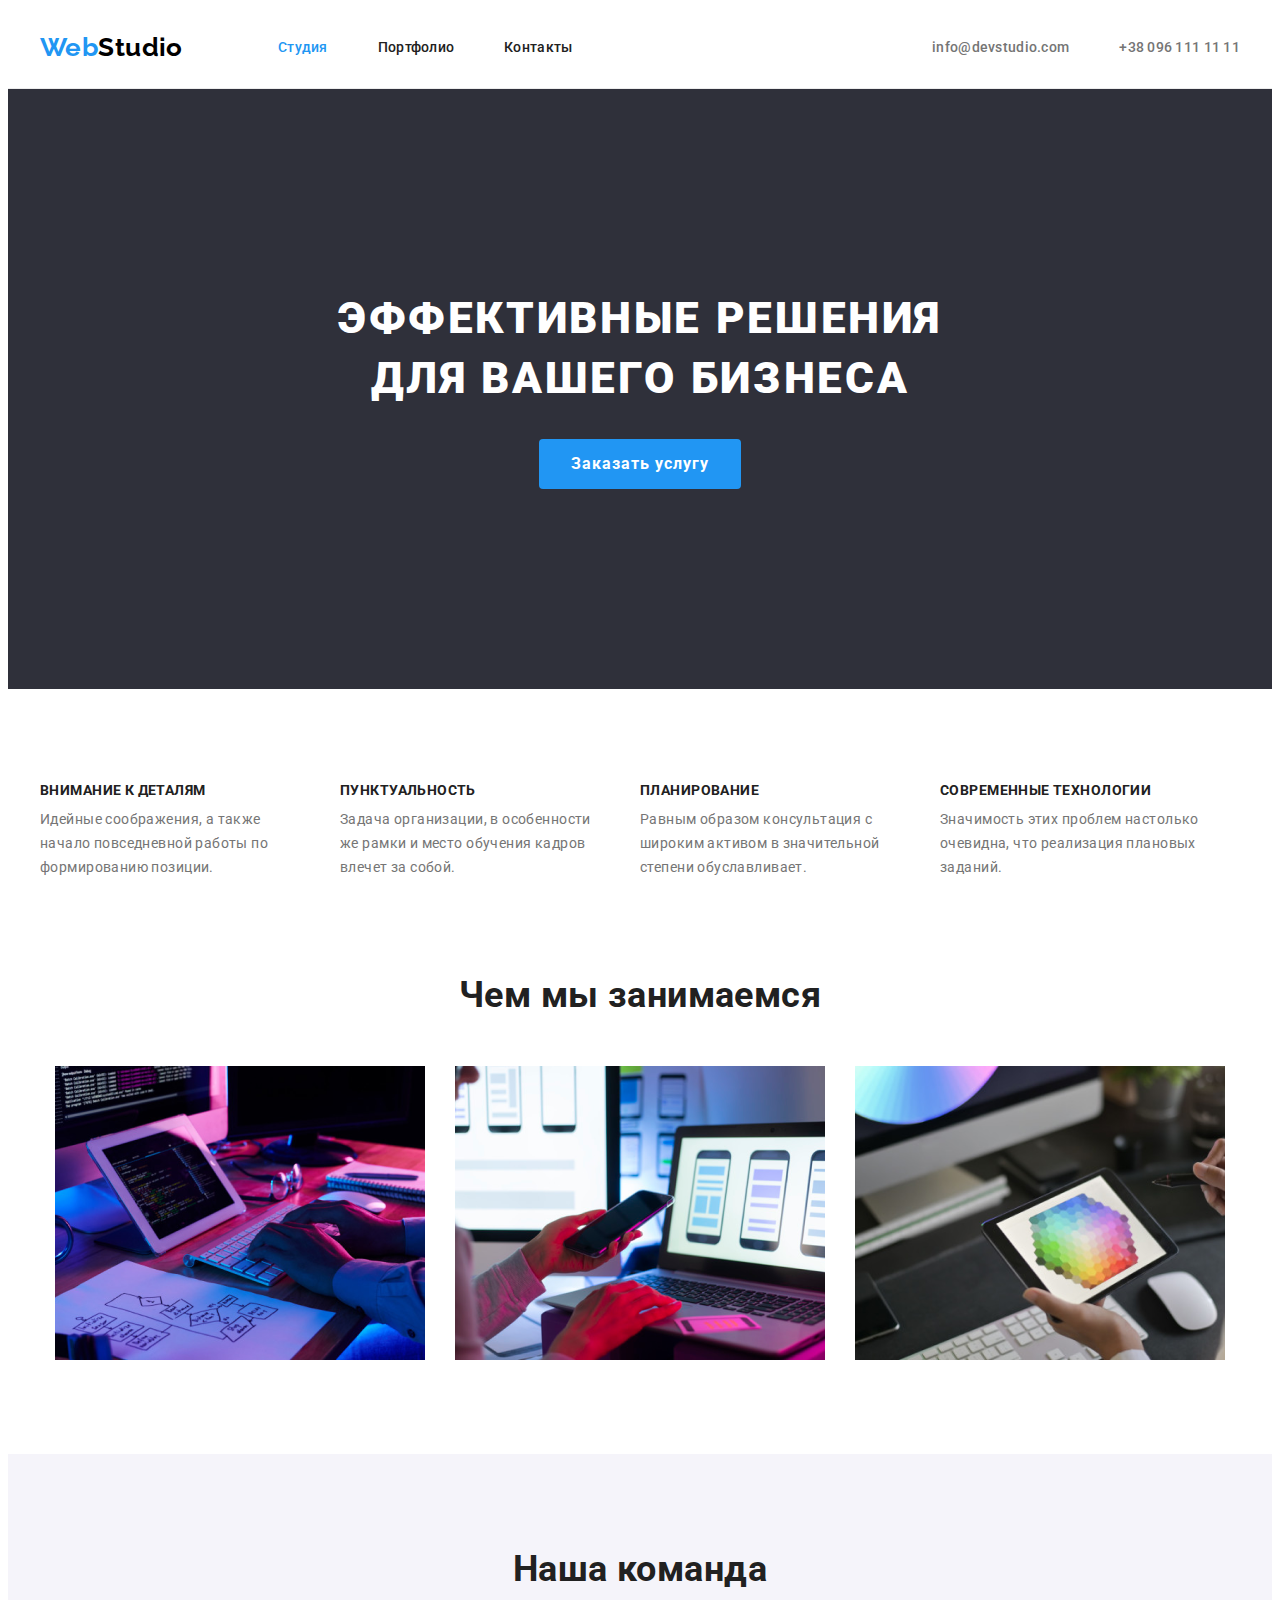
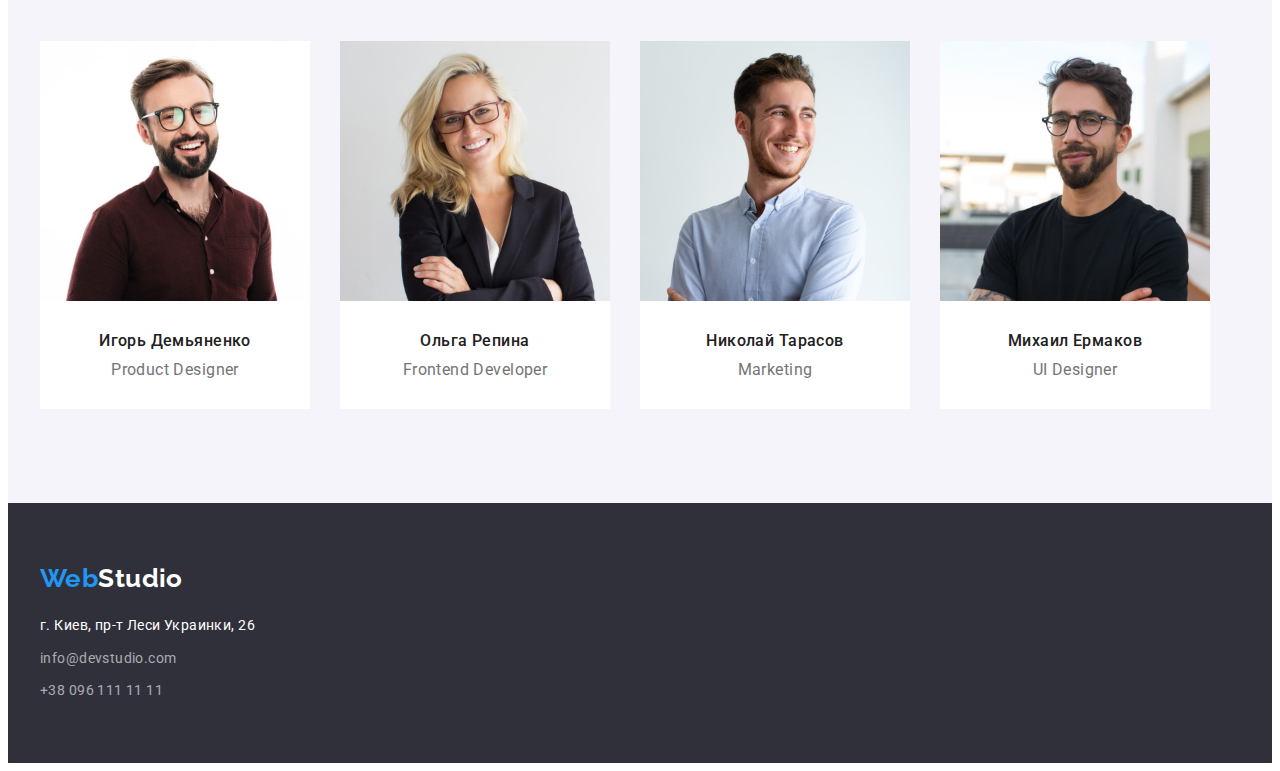
==== index.html @ 4c5ab319 "Скопировал дз 3" ====
<!DOCTYPE html>
<html lang="ru">
  <head>
    <meta charset="UTF-8" />
    <meta name="viewport" content="width=device-width, initial-scale=1.0" />
    <title>Домашняя работа №4</title>
    <link
      href="https://fonts.googleapis.com/css2?family=Raleway:wght@700&family=Roboto:wght@400;500;700;900&display=swap"
      rel="stylesheet"
    />
    <link
      rel="stylesheet"
      href="https://cdnjs.cloudflare.com/ajax/libs/modern-normalize/1.0.0/modern-normalize.min.css"
      integrity="sha512-ISS7cAi1PEhQ8jnbJpJZMd29NlhNj4AWYyLOSp2CE/CsHxTCu+r+t0D2yoJudVrd0/8fTVPUVDzY5Tvli75u/g=="
      crossorigin="anonymous"
    />
    <link rel="stylesheet" href="./css/style.css" />
  </head>
  <body>
    <header class="header">
      <div class="container">
        <!-- Основная навигация -->
        <nav class="nav">
          <a class="logo link" href="./index.html"><span class="logo-text">Web</span>Studio</a>
          <ul class="list">
            <li class="item">
              <a class="link current" href="./index.html">Студия</a>
            </li>
            <li class="item">
              <a class="link" href="./portfolio.html">Портфолио</a>
            </li>
            <li class="item">
              <a class="link" href="#address">Контакты</a>
            </li>
          </ul>
        </nav>
        <ul class="contacts list">
          <li class="item">
            <a class="link" href="mailto:info@devstudio.com">info@devstudio.com</a>
          </li>
          <li class="item">
            <a class="link" href="tel:+380961111111">+38 096 111 11 11</a>
          </li>
        </ul>
      </div>
    </header>
    <main>
      <!-- Блок Герой -->
      <section class="hero">
        <div class="container">
          <h1 class="hero-titel">
            Эффективные решения <br />
            для вашего бизнеса
          </h1>
          <button class="button" type="button">Заказать услугу</button>
        </div>
      </section>
      <!-- Наши приимущества -->
      <section class="advantages">
        <div class="container">
          <h2 class="hidden">Наши приимущества</h2>
          <ul class="list">
            <li class="item">
              <h3 class="titel">Внимание к деталям</h3>
              <p class="text">Идейные соображения, а также начало повседневной работы по формированию позиции.</p>
            </li>
            <li class="item">
              <h3 class="titel">Пунктуальность</h3>
              <p class="text">Задача организации, в особенности же рамки и место обучения кадров влечет за собой.</p>
            </li>
            <li class="item">
              <h3 class="titel">Планирование</h3>
              <p class="text">Равным образом консультация с широким активом в значительной степени обуславливает.</p>
            </li>
            <li class="item">
              <h3 class="titel">Современные технологии</h3>
              <p class="text">Значимость этих проблем настолько очевидна, что реализация плановых заданий.</p>
            </li>
          </ul>
        </div>
      </section>
      <!-- Чем мы занимаемся -->
      <section class="work">
        <div class="container">
          <h2 class="titel">Чем мы занимаемся</h2>
          <ul class="list">
            <li class="item">
              <img src="./img/img1.png" alt="Програмист за работой" width="370" height="294" />
            </li>
            <li class="item">
              <img src="./img/img2.png" alt="Разработка приложений" width="370" height="294" />
            </li>
            <li class="item">
              <img src="./img/img3.png" alt="Веб-дизайн" width="370" height="294" />
            </li>
          </ul>
        </div>
      </section>
      <!-- Команада -->
      <section class="team">
        <div class="container">
          <h2 class="titel">Наша команда</h2>
          <ul class="list">
            <li class="card">
              <img src="./img/img2_4.jpg" alt="Игорь" width="270" />
              <h3 class="titel">Игорь Демьяненко</h3>
              <p class="text">Product Designer</p>
            </li>
            <li class="card">
              <img src="./img/img2_1.jpg" alt="Ольга" width="270" />
              <h3 class="titel">Ольга Репина</h3>
              <p class="text">Frontend Developer</p>
            </li>
            <li class="card">
              <img src="./img/img2_2.jpg" alt="Николай" width="270" />
              <h3 class="titel">Николай Тарасов</h3>
              <p class="text">Marketing</p>
            </li>
            <li class="card">
              <img src="./img/img2_3.jpg" alt="Михаил" width="270" />
              <h3 class="titel">Михаил Ермаков</h3>
              <p class="text">UI Designer</p>
            </li>
          </ul>
        </div>
      </section>
    </main>
    <!-- Футер сайта -->
    <footer class="footer">
      <div class="container">
        <a class="logo link" href="./index.html"><span class="logo-text">Web</span>Studio</a>
        <address id="address" class="address">
          <p class="text">г. Киев, пр-т Леси Украинки, 26</p>
          <ul class="list">
            <li>
              <a class="link" href="mailto:info@devstudio.com">info@devstudio.com</a>
            </li>
            <li>
              <a class="link" href="tel:+380961111111">+38 096 111 11 11</a>
            </li>
          </ul>
        </address>
      </div>
    </footer>
  </body>
</html>
---- css/style.css ----
/* Палитра макета */
/* основно фон #FFFFFF */
/* дополнительный фон #F5F4FA */
/* цвет героя и футера #2F303A */
/* основнй текст #757575 */
/* Заголовки #212121 */
/* цвет лого, кнопок, активных ссылок #2196F3 */
/* лого1 вторая часть #000000 */
/* лого2 вторая часть #ffffff */

:root {
  --primary-text-color: #757575;
  --primary-bg-color: #ffffff;
  --secondary-bg-color: #f5f4fa;
  --footer-hero-bg-color: #2f303a;
  --titel-link-color: #212121;
  --secondary-link-color: #757575;
  --accent-color: #2196f3;
  --logo-up-color: #000000;
  --logo-down-color: #ffffff;
  --address-color: #ffffff;
  --address-secondary-color: rgba(255, 255, 255, 0.6);
}

/* Общее */
body {
  color: var(--primary-text-color);
  background-color: var(--primery-bg-color);
  font-family: Roboto, sans-serif;
  font-size: 14px;
  line-height: 1.71;
  letter-spacing: 0.03em;
}

/* списки */
.list {
  list-style: none;
  padding: 0;
  margin: 0;
}

/* ссылки */
.link {
  text-decoration: none;
}

/* заголовки */
.titel {
  color: var(--titel-link-color);

  font-weight: 700;
  font-size: 36px;
  line-height: 1.17;
  text-align: center;
}

.hidden {
  display: none;
}

/* контейнер */
.container {
  margin-right: auto;
  margin-left: auto;
  width: 1200px;
  padding-left: 15px;
  padding-right: 15px;
}

/* Шапка сайта */
.header {
  border-bottom: 1px solid #ececec;
}

.header > .container {
  display: flex;
  justify-content: space-between;
}

.nav {
  display: flex;
  justify-content: space-between;
  align-items: center;
}

.nav > .list {
  display: flex;
  padding: 0px;
}

/* Логотип */
.logo {
  margin-right: 93px;

  color: var(--logo-up-color);

  font-family: Raleway, sans-serif;
  font-weight: 700;
  font-size: 26px;
  line-height: 1.19;
  width: 145px;
  height: 31px;
}
.footer .logo {
  color: var(--logo-down-color);
}

.logo-text {
  color: var(--accent-color);
}

/* Навигация сайта */
.nav > .list .link {
  display: block;
  padding-top: 32px;
  padding-bottom: 32px;

  color: var(--titel-link-color);

  font-weight: 500;
  font-size: 14px;
  line-height: 1.14;
  letter-spacing: 0.02em;
}
.nav > .list > .item:not(:last-child) {
  margin-right: 50px;
}

.nav > .list .link:hover,
.nav > .list .link:focus {
  color: var(--accent-color);
}

.nav > .list .link.current {
  color: var(--accent-color);
}

/* контакты */
.contacts.list {
  display: flex;
  align-items: center;
}

.contacts > .item:not(:last-child) {
  padding-left: 0px;
  margin-right: 50px;
}

.contacts .link {
  display: block;
  padding-top: 32px;
  padding-bottom: 32px;

  color: var(--secondary-link-color);

  font-weight: 500;
  font-size: 14px;
  line-height: 1.14;
  letter-spacing: 0.02em;
}

.contacts .link:hover,
.contacts .link:focus {
  color: var(--accent-color);
}

/* Блок герой */
.hero {
  padding: 200px 0;
  margin-right: auto;
  margin-left: auto;

  max-width: 1600px;
  background-color: var(--footer-hero-bg-color);
}

.hero > .container {
  display: flex;
  flex-direction: column;
  align-items: center;
  justify-content: center;
}

.hero-titel {
  margin-top: 0px;
  margin-bottom: 30px;

  color: var(--primary-bg-color);

  font-weight: 900;
  font-size: 44px;
  line-height: 1.36;
  text-align: center;
  letter-spacing: 0.06em;
  text-transform: uppercase;
}

.button {
  padding: 10px 32px;
  border: none;
  border-radius: 4px;

  color: var(--primary-bg-color);
  background-color: var(--accent-color);

  font-family: inherit;
  font-weight: 700;
  font-size: 16px;
  line-height: 1.87;
  letter-spacing: 0.06em;
}

.button:hover,
.button:focus {
  color: var(--accent-color);
  background-color: var(--primary-bg-color);
}

/* Блок Наши приимущества */
.advantages {
  padding-top: 94px;
  margin-bottom: 94px;
}

.advantages > .container > .list {
  display: flex;
}

.advantages .titel {
  margin-top: 0px;
  margin-bottom: 10px;

  font-weight: 700;
  font-size: 14px;
  line-height: 1.14;
  text-transform: uppercase;
  text-align: start;
}

.advantages .item > .text {
  margin: 0;
}

.advantages .item {
  width: 270px;
}

.advantages .item:not(:last-child) {
  margin-right: 30px;
}

/* Блок Work  */
.work {
  margin-bottom: 94px;
}

.work .titel {
  margin: 0;
  margin-bottom: 50px;
}

.work .list {
  display: flex;
  justify-content: center;
}

.work .list > .item:not(:last-child) {
  margin-right: 30px;
}
.work .list > .item > img {
  display: block;
}

/* Блок Каманда */
.team {
  padding-top: 94px;
  padding-bottom: 94px;

  background-color: var(--secondary-bg-color);
}

.team .titel {
  margin: 0;
  margin-bottom: 50px;
}

.team .list {
  display: flex;
}

.card:not(:last-child) {
  margin-right: 30px;
}

.card {
  background-color: var(--primary-bg-color);
}

.card > .titel {
  padding-top: 30px;
  margin: 0;
  margin-bottom: 10px;

  font-weight: 500;
  font-size: 16px;
  line-height: 1.19;
}

.card > .text {
  padding-bottom: 30px;
  margin: 0;

  font-size: 16px;
  line-height: 1.19;
  text-align: center;
}

.card > img {
  display: block;
}

/* Футер */
.footer {
  background-color: var(--footer-hero-bg-color);

  padding: 60px 0;
}

.footer > .container {
  display: flex;
  justify-content: center;
  flex-direction: column;
}

.address > .text {
  margin: 0;
  margin-top: 20px;
}

.address {
  color: var(--address-color);
  font-style: normal;
}

.address .link {
  color: var(--address-secondary-color);

  display: inline-block;
  margin-top: 9px;
}

.address .link:hover,
.address .link:focus {
  color: var(--accent-color);
}

/* Портфолио */
.galerry {
  padding-top: 94px;
  padding-bottom: 94px;
}

.galerry > .container > .list {
  display: flex;
  justify-content: center;
  flex-wrap: wrap;
}

.galerry .list:first-of-type {
  margin-bottom: 50px;
}

.galerry .item:not(:last-child) {
  margin-right: 8px;
}

/* кнопки галереии */
.galerry-button {
  padding: 6px 22px;
  border-radius: 4px;
  border: none;

  color: var(--titel-link-color);
  background-color: var(--secondary-bg-color);

  font-family: Roboto, sans-serif;
  font-weight: 500;
  font-size: 16px;
  line-height: 1.63;
}

.galerry-button:hover,
.galerry-button:focus {
  color: var(--primary-bg-color);
  background-color: var(--accent-color);
}

/* Карты галереи */
.galerry-card {
  color: var(--primary-text-color);
  font-size: 16px;
  line-height: 1.88;
}

.galerry-card .titel {
  margin: 0;
  margin-bottom: 4px;

  font-weight: 700;
  font-size: 18px;
  line-height: 2;
  letter-spacing: 0.06em;
  text-align: start;
}

.galerry-card:not(:nth-child(3n + 3)) {
  margin-right: 30px;
}

.galerry-card:not(:nth-last-child(-n + 3)) {
  margin-bottom: 30px;
}

.galerry-card img {
  display: block;
}

.galerry-card > .link {
  color: inherit;
}

.galerry-card p {
  display: inline-block;
  margin: 0;
}

.info {
  padding: 20px 24px;
  border-right: 1px solid #eeeeee;
  border-left: 1px solid #eeeeee;
  border-bottom: 1px solid #eeeeee;
}
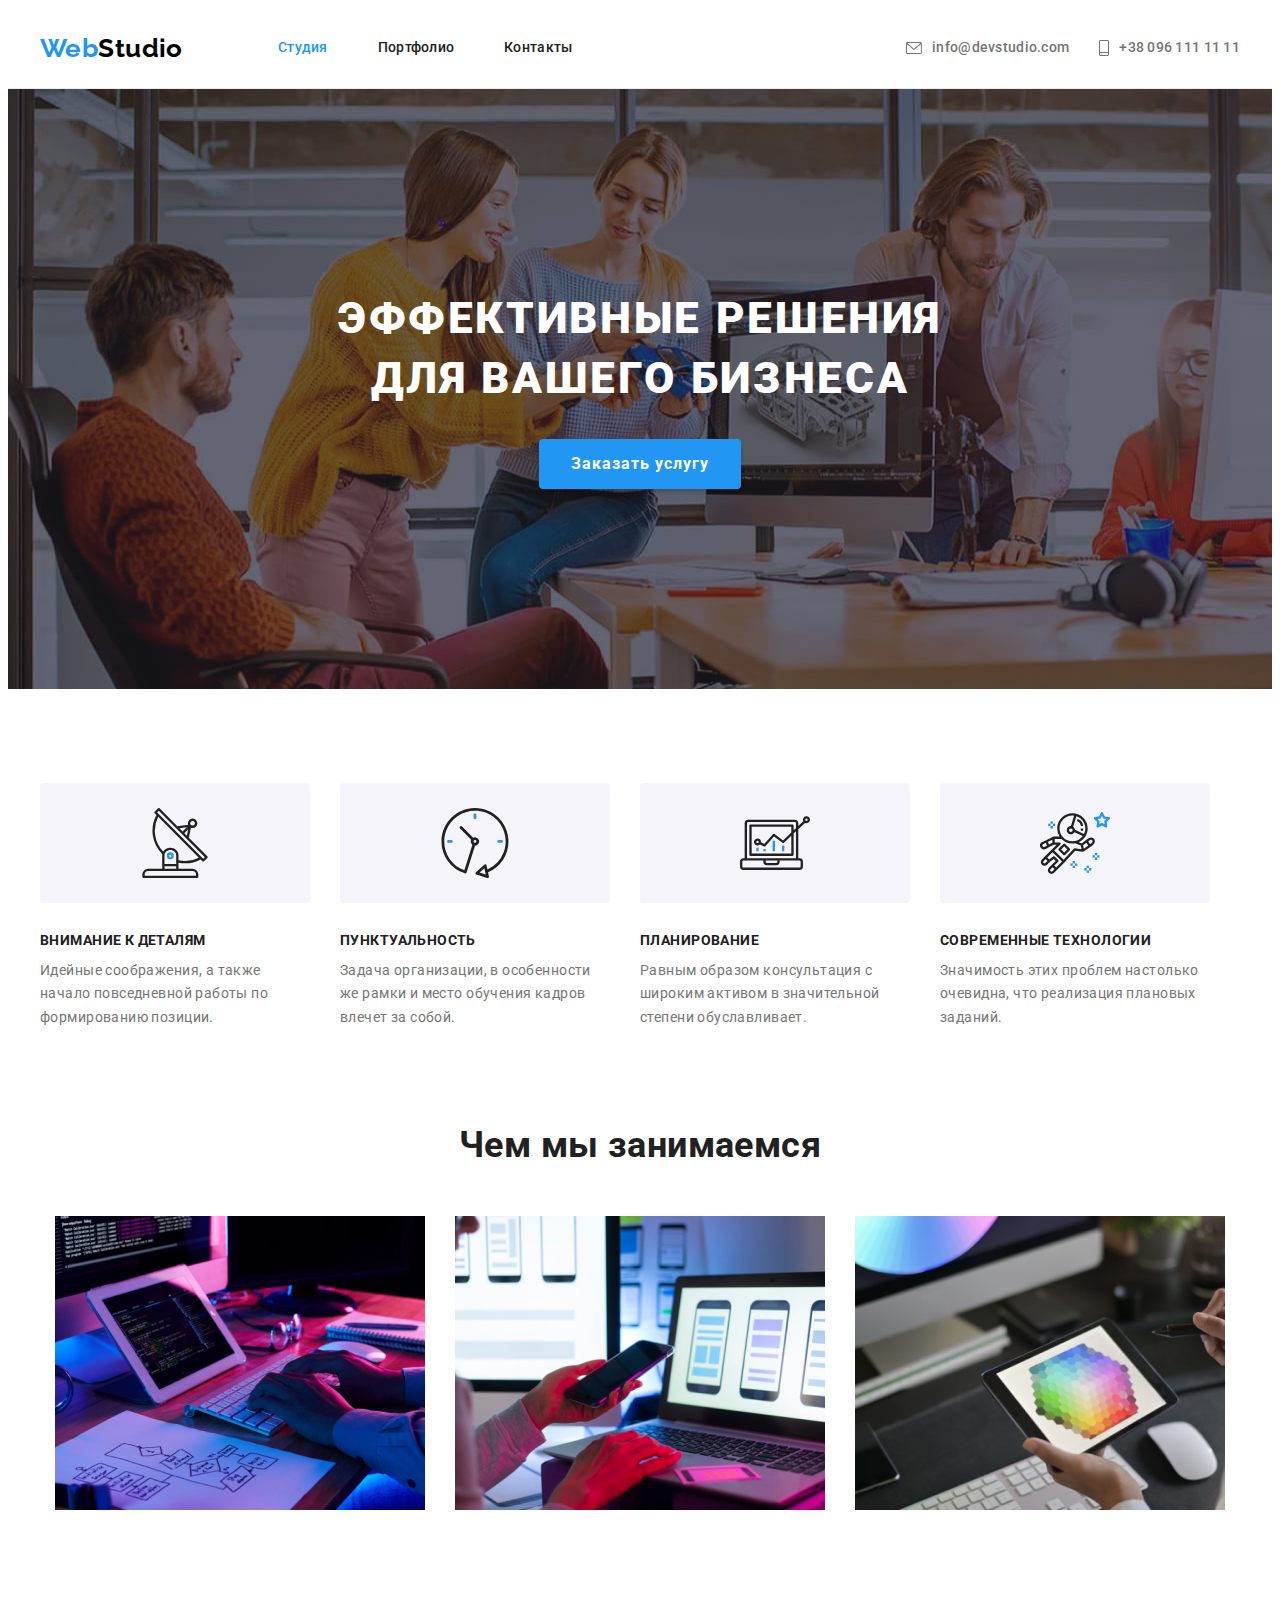
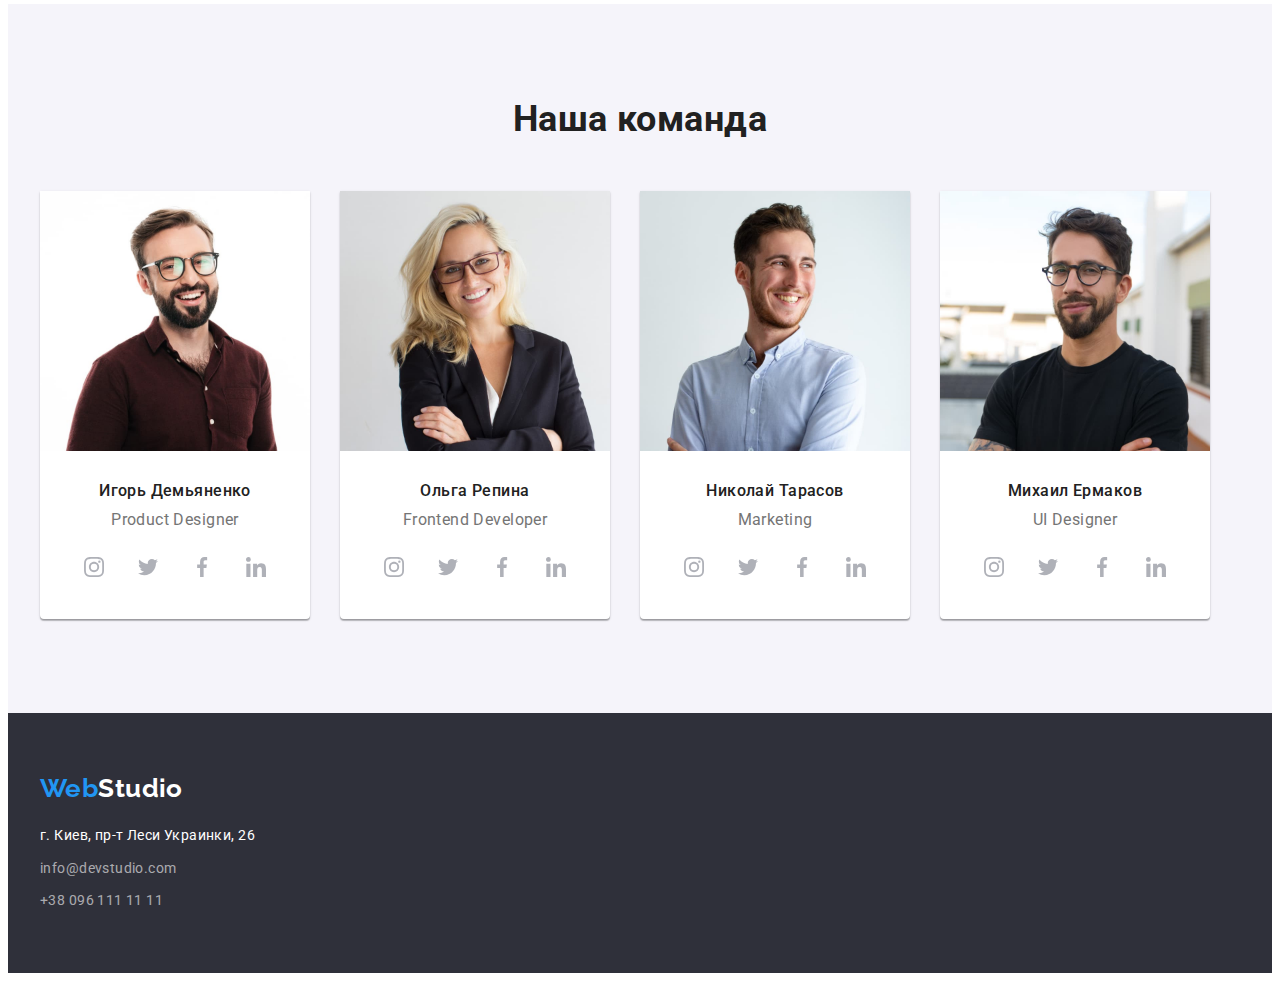
==== commit 7fcf03f8: "добавил векторы" ====
--- a/index.html
+++ b/index.html
@@ -24,7 +24,7 @@
           <a class="logo link" href="./index.html"><span class="logo-text">Web</span>Studio</a>
           <ul class="list">
             <li class="item">
-              <a class="link current" href="./index.html">Студия</a>
+              <a class="link current" href="./index.html"> Студия</a>
             </li>
             <li class="item">
               <a class="link" href="./portfolio.html">Портфолио</a>
@@ -36,10 +36,20 @@
         </nav>
         <ul class="contacts list">
           <li class="item">
-            <a class="link" href="mailto:info@devstudio.com">info@devstudio.com</a>
+            <a class="link" href="mailto:info@devstudio.com"
+              ><svg class="icon" width="16" height="12">
+                <use href="./img/sprite.svg#icon-mail"></use>
+              </svg>
+              info@devstudio.com</a
+            >
           </li>
           <li class="item">
-            <a class="link" href="tel:+380961111111">+38 096 111 11 11</a>
+            <a class="link" href="tel:+380961111111"
+              ><svg class="icon" width="10" height="16">
+                <use href="./img/sprite.svg#icon-smartphone"></use>
+              </svg>
+              +38 096 111 11 11</a
+            >
           </li>
         </ul>
       </div>
@@ -61,18 +71,38 @@
           <h2 class="hidden">Наши приимущества</h2>
           <ul class="list">
             <li class="item">
+              <div class="icon-box">
+                <svg class="icon" width="70" height="70">
+                  <use href="./img/sprite.svg#icon-antenna"></use>
+                </svg>
+              </div>
               <h3 class="titel">Внимание к деталям</h3>
               <p class="text">Идейные соображения, а также начало повседневной работы по формированию позиции.</p>
             </li>
             <li class="item">
+              <div class="icon-box">
+                <svg class="icon" width="70" height="70">
+                  <use href="./img/sprite.svg#icon-clock"></use>
+                </svg>
+              </div>
               <h3 class="titel">Пунктуальность</h3>
               <p class="text">Задача организации, в особенности же рамки и место обучения кадров влечет за собой.</p>
             </li>
             <li class="item">
+              <div class="icon-box">
+                <svg class="icon" width="70" height="70">
+                  <use href="./img/sprite.svg#icon-diagram"></use>
+                </svg>
+              </div>
               <h3 class="titel">Планирование</h3>
               <p class="text">Равным образом консультация с широким активом в значительной степени обуславливает.</p>
             </li>
             <li class="item">
+              <div class="icon-box">
+                <svg class="icon" width="70" height="70">
+                  <use href="./img/sprite.svg#icon-astronaut"></use>
+                </svg>
+              </div>
               <h3 class="titel">Современные технологии</h3>
               <p class="text">Значимость этих проблем настолько очевидна, что реализация плановых заданий.</p>
             </li>
@@ -105,21 +135,125 @@
               <img src="./img/img2_4.jpg" alt="Игорь" width="270" />
               <h3 class="titel">Игорь Демьяненко</h3>
               <p class="text">Product Designer</p>
+              <ul class="list">
+                <li class="item">
+                  <a class="link" href="https://www.instagram.com/" target="_blank" rel="noopener noreferrer">
+                    <svg class="icon" width="20" height="20">
+                      <use href="./img/sprite.svg#icon-instagram"></use></svg
+                  ></a>
+                </li>
+                <li class="item">
+                  <a class="link" href="https://twitter.com/" target="_blank" rel="noopener noreferrer"
+                    ><svg class="icon" width="20" height="20">
+                      <use href="./img/sprite.svg#icon-twitter"></use></svg
+                  ></a>
+                </li>
+                <li class="item">
+                  <a class="link" href="https://www.facebook.com/" target="_blank" rel="noopener noreferrer"
+                    ><svg class="icon" width="20" height="20">
+                      <use href="./img/sprite.svg#icon-facebook"></use></svg
+                  ></a>
+                </li>
+                <li class="item">
+                  <a class="link" href="https://www.linkedin.com/" target="_blank" rel="noopener noreferrer"
+                    ><svg class="icon" width="20" height="20">
+                      <use href="./img/sprite.svg#icon-linkedin"></use></svg
+                  ></a>
+                </li>
+              </ul>
             </li>
             <li class="card">
               <img src="./img/img2_1.jpg" alt="Ольга" width="270" />
               <h3 class="titel">Ольга Репина</h3>
               <p class="text">Frontend Developer</p>
+              <ul class="list">
+                <li class="item">
+                  <a class="link" href="https://www.instagram.com/" target="_blank" rel="noopener noreferrer">
+                    <svg class="icon" width="20" height="20">
+                      <use href="./img/sprite.svg#icon-instagram"></use></svg
+                  ></a>
+                </li>
+                <li class="item">
+                  <a class="link" href="https://twitter.com/" target="_blank" rel="noopener noreferrer"
+                    ><svg class="icon" width="20" height="20">
+                      <use href="./img/sprite.svg#icon-twitter"></use></svg
+                  ></a>
+                </li>
+                <li class="item">
+                  <a class="link" href="https://www.facebook.com/" target="_blank" rel="noopener noreferrer"
+                    ><svg class="icon" width="20" height="20">
+                      <use href="./img/sprite.svg#icon-facebook"></use></svg
+                  ></a>
+                </li>
+                <li class="item">
+                  <a class="link" href="https://www.linkedin.com/" target="_blank" rel="noopener noreferrer"
+                    ><svg class="icon" width="20" height="20">
+                      <use href="./img/sprite.svg#icon-linkedin"></use></svg
+                  ></a>
+                </li>
+              </ul>
             </li>
             <li class="card">
               <img src="./img/img2_2.jpg" alt="Николай" width="270" />
               <h3 class="titel">Николай Тарасов</h3>
               <p class="text">Marketing</p>
+              <ul class="list">
+                <li class="item">
+                  <a class="link" href="https://www.instagram.com/" target="_blank" rel="noopener noreferrer">
+                    <svg class="icon" width="20" height="20">
+                      <use href="./img/sprite.svg#icon-instagram"></use></svg
+                  ></a>
+                </li>
+                <li class="item">
+                  <a class="link" href="https://twitter.com/" target="_blank" rel="noopener noreferrer"
+                    ><svg class="icon" width="20" height="20">
+                      <use href="./img/sprite.svg#icon-twitter"></use></svg
+                  ></a>
+                </li>
+                <li class="item">
+                  <a class="link" href="https://www.facebook.com/" target="_blank" rel="noopener noreferrer"
+                    ><svg class="icon" width="20" height="20">
+                      <use href="./img/sprite.svg#icon-facebook"></use></svg
+                  ></a>
+                </li>
+                <li class="item">
+                  <a class="link" href="https://www.linkedin.com/" target="_blank" rel="noopener noreferrer"
+                    ><svg class="icon" width="20" height="20">
+                      <use href="./img/sprite.svg#icon-linkedin"></use></svg
+                  ></a>
+                </li>
+              </ul>
             </li>
             <li class="card">
               <img src="./img/img2_3.jpg" alt="Михаил" width="270" />
               <h3 class="titel">Михаил Ермаков</h3>
               <p class="text">UI Designer</p>
+              <ul class="list">
+                <li class="item">
+                  <a class="link" href="https://www.instagram.com/" target="_blank" rel="noopener noreferrer">
+                    <svg class="icon" width="20" height="20">
+                      <use href="./img/sprite.svg#icon-instagram"></use></svg
+                  ></a>
+                </li>
+                <li class="item">
+                  <a class="link" href="https://twitter.com/" target="_blank" rel="noopener noreferrer"
+                    ><svg class="icon" width="20" height="20">
+                      <use href="./img/sprite.svg#icon-twitter"></use></svg
+                  ></a>
+                </li>
+                <li class="item">
+                  <a class="link" href="https://www.facebook.com/" target="_blank" rel="noopener noreferrer"
+                    ><svg class="icon" width="20" height="20">
+                      <use href="./img/sprite.svg#icon-facebook"></use></svg
+                  ></a>
+                </li>
+                <li class="item">
+                  <a class="link" href="https://www.linkedin.com/" target="_blank" rel="noopener noreferrer"
+                    ><svg class="icon" width="20" height="20">
+                      <use href="./img/sprite.svg#icon-linkedin"></use></svg
+                  ></a>
+                </li>
+              </ul>
             </li>
           </ul>
         </div>
--- a/css/style.css
+++ b/css/style.css
@@ -143,11 +143,12 @@
 
 .contacts > .item:not(:last-child) {
   padding-left: 0px;
-  margin-right: 50px;
+  margin-right: 30px;
 }
 
 .contacts .link {
-  display: block;
+  display: flex;
+  align-items: center;
   padding-top: 32px;
   padding-bottom: 32px;
 
@@ -160,18 +161,24 @@
 }
 
 .contacts .link:hover,
-.contacts .link:focus {
-  color: var(--accent-color);
-}
-
+.contacts .link:focus,
+.contacts .icon:hover,
+.contacts .icon:focus {
+  --color4: var(--accent-color);
+  color: var(--accent-color);
+}
+.contacts .icon {
+  margin-right: 10px;
+}
 /* Блок герой */
 .hero {
   padding: 200px 0;
   margin-right: auto;
   margin-left: auto;
-
   max-width: 1600px;
+
   background-color: var(--footer-hero-bg-color);
+  background-image: linear-gradient(rgba(47, 48, 58, 0.4), rgba(47, 48, 58, 0.4)), url(../img/hero.jpg);
 }
 
 .hero > .container {
@@ -199,6 +206,7 @@
   padding: 10px 32px;
   border: none;
   border-radius: 4px;
+  box-shadow: 0px 4px 4px rgba(0, 0, 0, 0.15);
 
   color: var(--primary-bg-color);
   background-color: var(--accent-color);
@@ -219,7 +227,7 @@
 /* Блок Наши приимущества */
 .advantages {
   padding-top: 94px;
-  margin-bottom: 94px;
+  padding-bottom: 94px;
 }
 
 .advantages > .container > .list {
@@ -249,9 +257,20 @@
   margin-right: 30px;
 }
 
+.icon-box {
+  display: flex;
+  justify-content: center;
+  align-items: center;
+  height: 120px;
+  margin-bottom: 30px;
+  border-radius: 4px;
+
+  background-color: var(--secondary-bg-color);
+}
+
 /* Блок Work  */
 .work {
-  margin-bottom: 94px;
+  padding-bottom: 94px;
 }
 
 .work .titel {
@@ -294,6 +313,9 @@
 
 .card {
   background-color: var(--primary-bg-color);
+  padding-bottom: 30px;
+  box-shadow: 0px 1px 3px rgba(0, 0, 0, 0.12), 0px 1px 1px rgba(0, 0, 0, 0.14), 0px 2px 1px rgba(0, 0, 0, 0.2);
+  border-radius: 0px 0px 4px 4px;
 }
 
 .card > .titel {
@@ -307,7 +329,7 @@
 }
 
 .card > .text {
-  padding-bottom: 30px;
+  padding-bottom: 16px;
   margin: 0;
 
   font-size: 16px;
@@ -317,6 +339,30 @@
 
 .card > img {
   display: block;
+}
+
+.card > .list {
+  justify-content: center;
+}
+
+.team .link {
+  height: 44px;
+  width: 44px;
+  display: inline-flex;
+  justify-content: center;
+  align-items: center;
+  border-radius: 50%;
+}
+.team .item {
+}
+.team .item:not(:last-child) {
+  margin-right: 10px;
+}
+
+.team .link:hover,
+.team .link:focus {
+  background-color: var(--accent-color);
+  --color3: var(--primary-bg-color);
 }
 
 /* Футер */
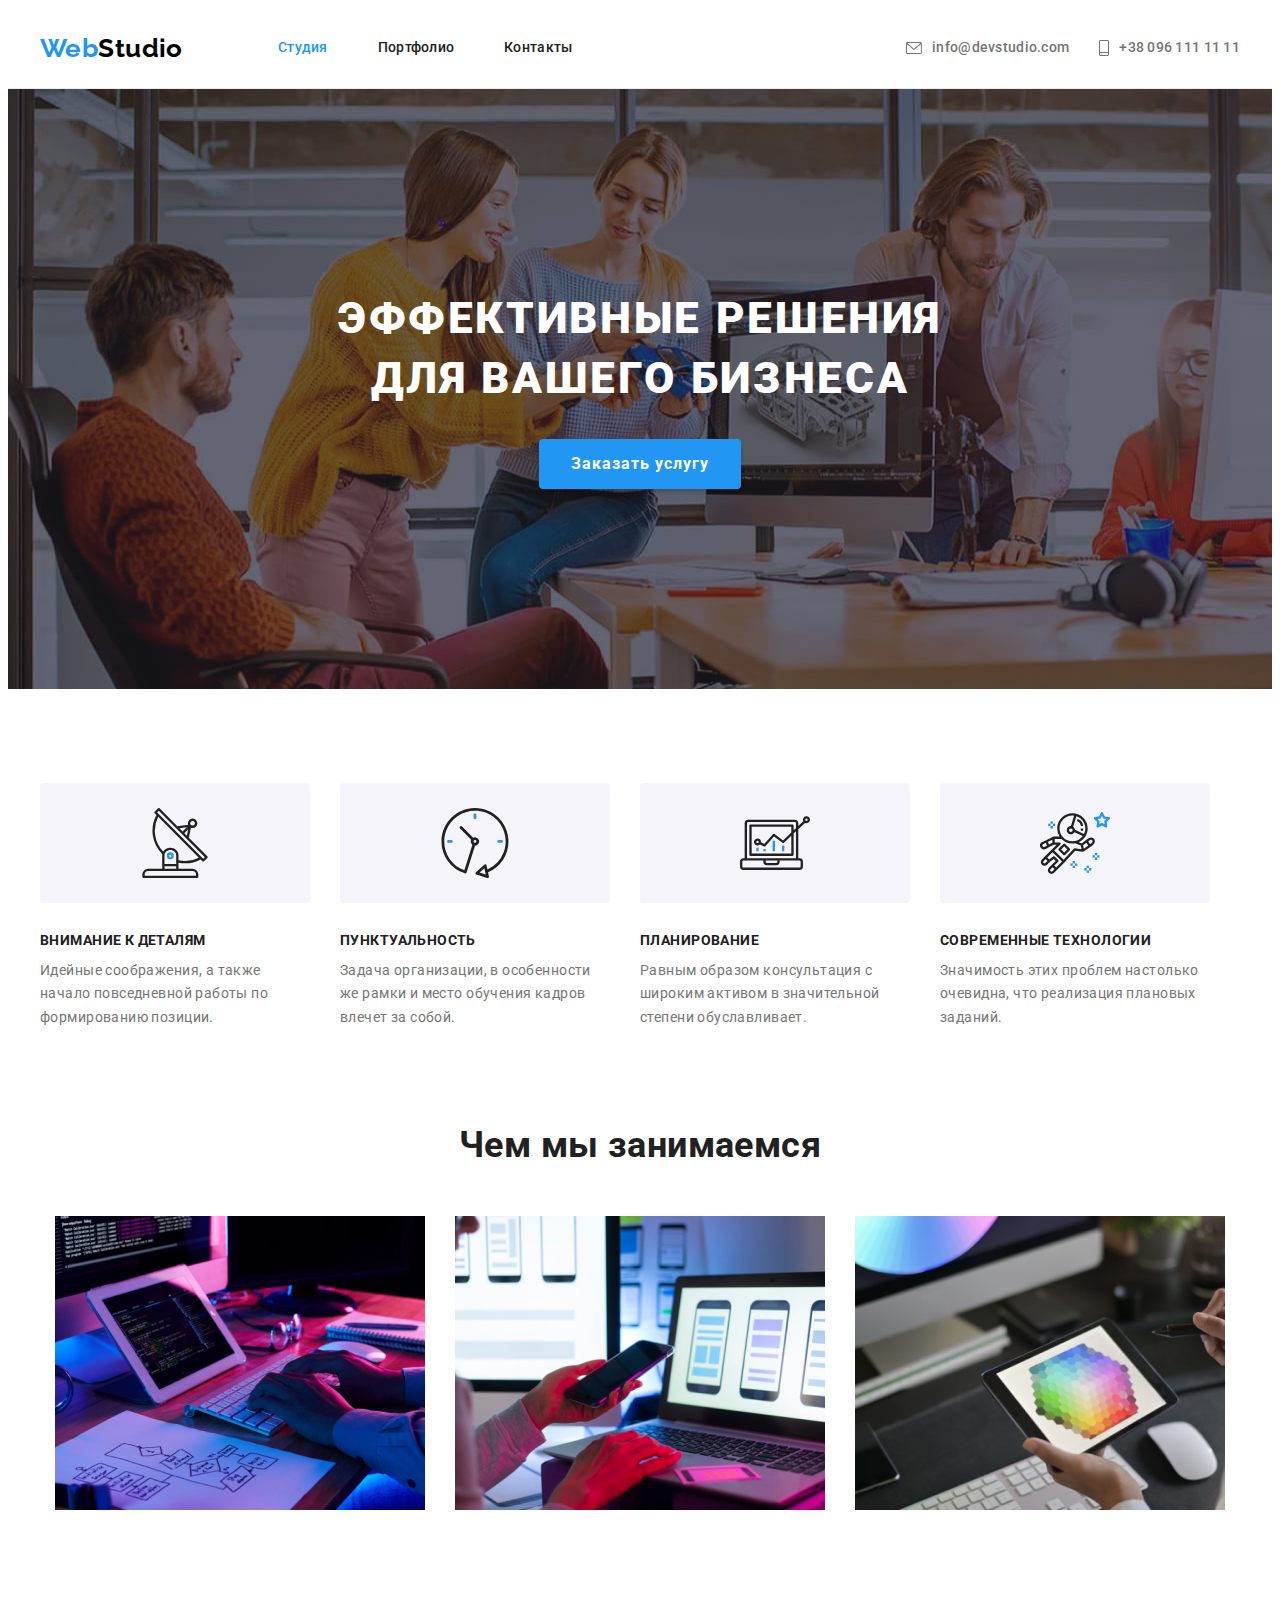
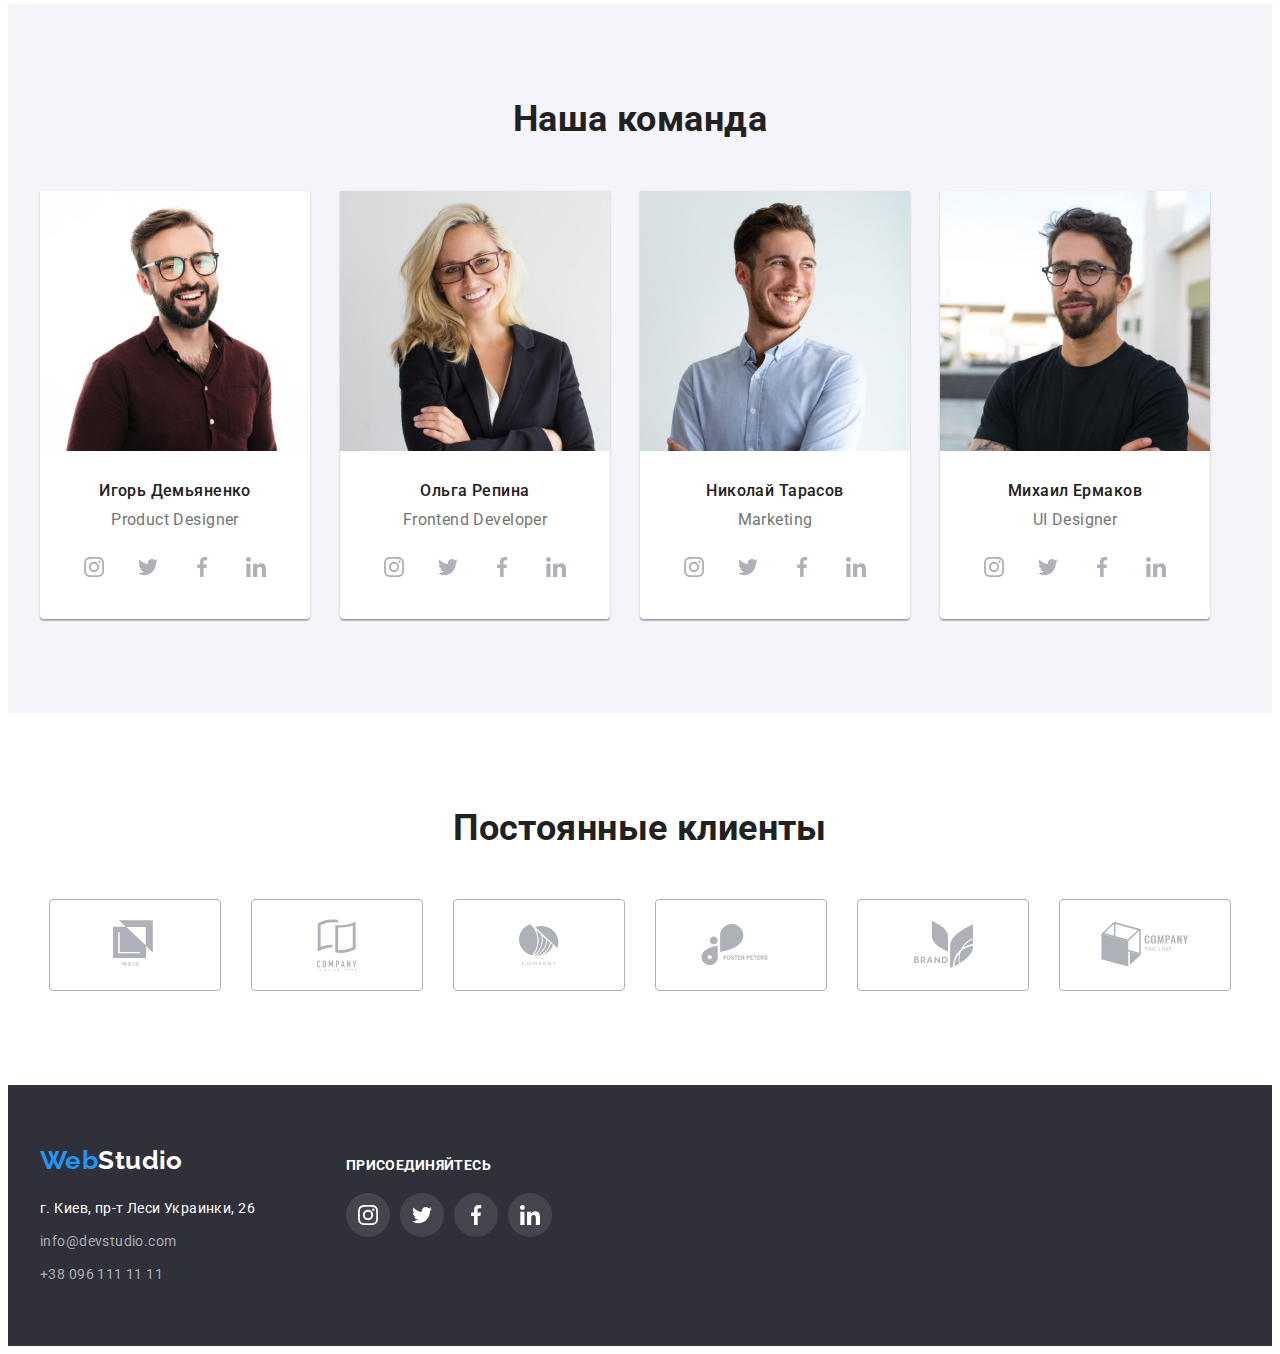
==== commit 6ea14329: "Закончил портфолио и футер" ====
--- a/index.html
+++ b/index.html
@@ -68,7 +68,7 @@
       <!-- Наши приимущества -->
       <section class="advantages">
         <div class="container">
-          <h2 class="hidden">Наши приимущества</h2>
+          <h2 class="visually-hidden">Наши приимущества</h2>
           <ul class="list">
             <li class="item">
               <div class="icon-box">
@@ -139,20 +139,23 @@
                 <li class="item">
                   <a class="link" href="https://www.instagram.com/" target="_blank" rel="noopener noreferrer">
                     <svg class="icon" width="20" height="20">
-                      <use href="./img/sprite.svg#icon-instagram"></use></svg
-                  ></a>
+                      <use href="./img/sprite.svg#icon-instagram"></use>
+                    </svg>
+                  </a>
                 </li>
                 <li class="item">
                   <a class="link" href="https://twitter.com/" target="_blank" rel="noopener noreferrer"
                     ><svg class="icon" width="20" height="20">
-                      <use href="./img/sprite.svg#icon-twitter"></use></svg
-                  ></a>
+                      <use href="./img/sprite.svg#icon-twitter"></use>
+                    </svg>
+                  </a>
                 </li>
                 <li class="item">
                   <a class="link" href="https://www.facebook.com/" target="_blank" rel="noopener noreferrer"
                     ><svg class="icon" width="20" height="20">
-                      <use href="./img/sprite.svg#icon-facebook"></use></svg
-                  ></a>
+                      <use href="./img/sprite.svg#icon-facebook"></use>
+                    </svg>
+                  </a>
                 </li>
                 <li class="item">
                   <a class="link" href="https://www.linkedin.com/" target="_blank" rel="noopener noreferrer"
@@ -188,8 +191,9 @@
                 <li class="item">
                   <a class="link" href="https://www.linkedin.com/" target="_blank" rel="noopener noreferrer"
                     ><svg class="icon" width="20" height="20">
-                      <use href="./img/sprite.svg#icon-linkedin"></use></svg
-                  ></a>
+                      <use href="./img/sprite.svg#icon-linkedin"></use>
+                    </svg>
+                  </a>
                 </li>
               </ul>
             </li>
@@ -258,22 +262,99 @@
           </ul>
         </div>
       </section>
+      <section class="clients">
+        <div class="container">
+          <h2 class="titel">Постоянные клиенты</h2>
+          <ul class="list clients-box">
+            <li class="item">
+              <a href="" class="link"
+                ><svg class="icon" width="44" height="49">
+                  <use href="./img/sprite.svg#icon-logo-1"></use></svg
+              ></a>
+            </li>
+            <li class="item">
+              <a href="" class="link"
+                ><svg class="icon" width="40" height="52">
+                  <use href="./img/sprite.svg#icon-logo-2"></use></svg
+              ></a>
+            </li>
+            <li class="item">
+              <a href="" class="link"
+                ><svg class="icon" width="40" height="42">
+                  <use href="./img/sprite.svg#icon-logo-3"></use></svg
+              ></a>
+            </li>
+            <li class="item">
+              <a href="" class="link"
+                ><svg class="icon" width="80" height="42">
+                  <use href="./img/sprite.svg#icon-logo-4"></use></svg
+              ></a>
+            </li>
+            <li class="item">
+              <a href="" class="link"
+                ><svg class="icon" width="59" height="47">
+                  <use href="./img/sprite.svg#icon-logo-5"></use></svg
+              ></a>
+            </li>
+            <li class="item">
+              <a href="" class="link"
+                ><svg class="icon" width="88" height="45">
+                  <use href="./img/sprite.svg#icon-logo-6"></use></svg
+              ></a>
+            </li>
+          </ul>
+        </div>
+      </section>
     </main>
     <!-- Футер сайта -->
     <footer class="footer">
       <div class="container">
-        <a class="logo link" href="./index.html"><span class="logo-text">Web</span>Studio</a>
-        <address id="address" class="address">
-          <p class="text">г. Киев, пр-т Леси Украинки, 26</p>
-          <ul class="list">
-            <li>
-              <a class="link" href="mailto:info@devstudio.com">info@devstudio.com</a>
-            </li>
-            <li>
-              <a class="link" href="tel:+380961111111">+38 096 111 11 11</a>
-            </li>
-          </ul>
-        </address>
+        <div class="footer-box">
+          <a class="logo link" href="./index.html"><span class="logo-text">Web</span>Studio</a>
+          <address id="address" class="address">
+            <p class="text">г. Киев, пр-т Леси Украинки, 26</p>
+            <ul class="list">
+              <li>
+                <a class="link" href="mailto:info@devstudio.com">info@devstudio.com</a>
+              </li>
+              <li>
+                <a class="link" href="tel:+380961111111">+38 096 111 11 11</a>
+              </li>
+            </ul>
+          </address>
+        </div>
+        <div class="footer-box-links">
+          <p class="join">присоединяйтесь</p>
+          <ul class="list">
+            <li class="item">
+              <a class="link" href="https://www.instagram.com/" target="_blank" rel="noopener noreferrer">
+                <svg class="icon" width="20" height="20">
+                  <use href="./img/sprite.svg#icon-instagram"></use>
+                </svg>
+              </a>
+            </li>
+            <li class="item">
+              <a class="link" href="https://twitter.com/" target="_blank" rel="noopener noreferrer"
+                ><svg class="icon" width="20" height="20">
+                  <use href="./img/sprite.svg#icon-twitter"></use>
+                </svg>
+              </a>
+            </li>
+            <li class="item">
+              <a class="link" href="https://www.facebook.com/" target="_blank" rel="noopener noreferrer"
+                ><svg class="icon" width="20" height="20">
+                  <use href="./img/sprite.svg#icon-facebook"></use>
+                </svg>
+              </a>
+            </li>
+            <li class="item">
+              <a class="link" href="https://www.linkedin.com/" target="_blank" rel="noopener noreferrer"
+                ><svg class="icon" width="20" height="20">
+                  <use href="./img/sprite.svg#icon-linkedin"></use></svg
+              ></a>
+            </li>
+          </ul>
+        </div>
       </div>
     </footer>
   </body>
--- a/css/style.css
+++ b/css/style.css
@@ -1,13 +1,3 @@
-/* Палитра макета */
-/* основно фон #FFFFFF */
-/* дополнительный фон #F5F4FA */
-/* цвет героя и футера #2F303A */
-/* основнй текст #757575 */
-/* Заголовки #212121 */
-/* цвет лого, кнопок, активных ссылок #2196F3 */
-/* лого1 вторая часть #000000 */
-/* лого2 вторая часть #ffffff */
-
 :root {
   --primary-text-color: #757575;
   --primary-bg-color: #ffffff;
@@ -20,6 +10,7 @@
   --logo-down-color: #ffffff;
   --address-color: #ffffff;
   --address-secondary-color: rgba(255, 255, 255, 0.6);
+  --logo-company-color: #afb1b8;
 }
 
 /* Общее */
@@ -32,6 +23,18 @@
   letter-spacing: 0.03em;
 }
 
+/* Скрыть */
+.visually-hidden {
+  position: absolute !important;
+  clip: rect(1px 1px 1px 1px);
+  clip: rect(1px, 1px, 1px, 1px);
+  padding: 0 !important;
+  border: 0 !important;
+  height: 1px !important;
+  width: 1px !important;
+  overflow: hidden;
+}
+
 /* списки */
 .list {
   list-style: none;
@@ -54,8 +57,9 @@
   text-align: center;
 }
 
-.hidden {
-  display: none;
+h2.titel {
+  margin-top: 0;
+  margin-bottom: 50px;
 }
 
 /* контейнер */
@@ -273,11 +277,6 @@
   padding-bottom: 94px;
 }
 
-.work .titel {
-  margin: 0;
-  margin-bottom: 50px;
-}
-
 .work .list {
   display: flex;
   justify-content: center;
@@ -296,11 +295,6 @@
   padding-bottom: 94px;
 
   background-color: var(--secondary-bg-color);
-}
-
-.team .titel {
-  margin: 0;
-  margin-bottom: 50px;
 }
 
 .team .list {
@@ -353,8 +347,7 @@
   align-items: center;
   border-radius: 50%;
 }
-.team .item {
-}
+
 .team .item:not(:last-child) {
   margin-right: 10px;
 }
@@ -365,6 +358,38 @@
   --color3: var(--primary-bg-color);
 }
 
+/* клиенты */
+.clients {
+  padding-bottom: 94px;
+  padding-top: 94px;
+}
+
+.clients-box {
+  display: flex;
+  justify-content: center;
+}
+
+.clients-box > .item:not(:last-child) {
+  margin-right: 30px;
+}
+
+.clients-box .link {
+  display: flex;
+  align-items: center;
+  justify-content: center;
+
+  width: 170px;
+  height: 90px;
+  --color3: var(--logo-company-color);
+  border: 1px solid var(--color3);
+  border-radius: 4px;
+}
+
+.clients-box .link:hover,
+.clients-box .link:focus {
+  --color3: var(--accent-color);
+}
+
 /* Футер */
 .footer {
   background-color: var(--footer-hero-bg-color);
@@ -374,8 +399,31 @@
 
 .footer > .container {
   display: flex;
-  justify-content: center;
-  flex-direction: column;
+}
+.footer-box-links > .list {
+  display: flex;
+}
+.footer-box-links {
+  padding-top: 12px;
+  margin-left: 70px;
+}
+.footer-box-links .item:not(:last-child) {
+  margin-right: 10px;
+}
+.footer-box-links .link {
+  display: flex;
+  align-items: center;
+  justify-content: center;
+  width: 44px;
+  height: 44px;
+  border-radius: 50%;
+
+  background-color: rgba(255, 255, 255, 0.1);
+  --color3: var(--logo-down-color);
+}
+.footer-box-links .link:hover,
+.footer-box-links .link:focus {
+  background-color: var(--accent-color);
 }
 
 .address > .text {
@@ -398,6 +446,16 @@
 .address .link:hover,
 .address .link:focus {
   color: var(--accent-color);
+}
+.join {
+  margin: 0;
+  margin-bottom: 20px;
+
+  color: var(--logo-down-color);
+
+  font-weight: 700;
+  line-height: 1.143;
+  text-transform: uppercase;
 }
 
 /* Портфолио */
@@ -447,6 +505,10 @@
   font-size: 16px;
   line-height: 1.88;
 }
+.galerry-card:hover,
+.galerry-card:focus {
+  box-shadow: 0px 1px 1px rgba(0, 0, 0, 0.12), 0px 4px 4px rgba(0, 0, 0, 0.06), 1px 4px 6px rgba(0, 0, 0, 0.16);
+}
 
 .galerry-card .titel {
   margin: 0;
